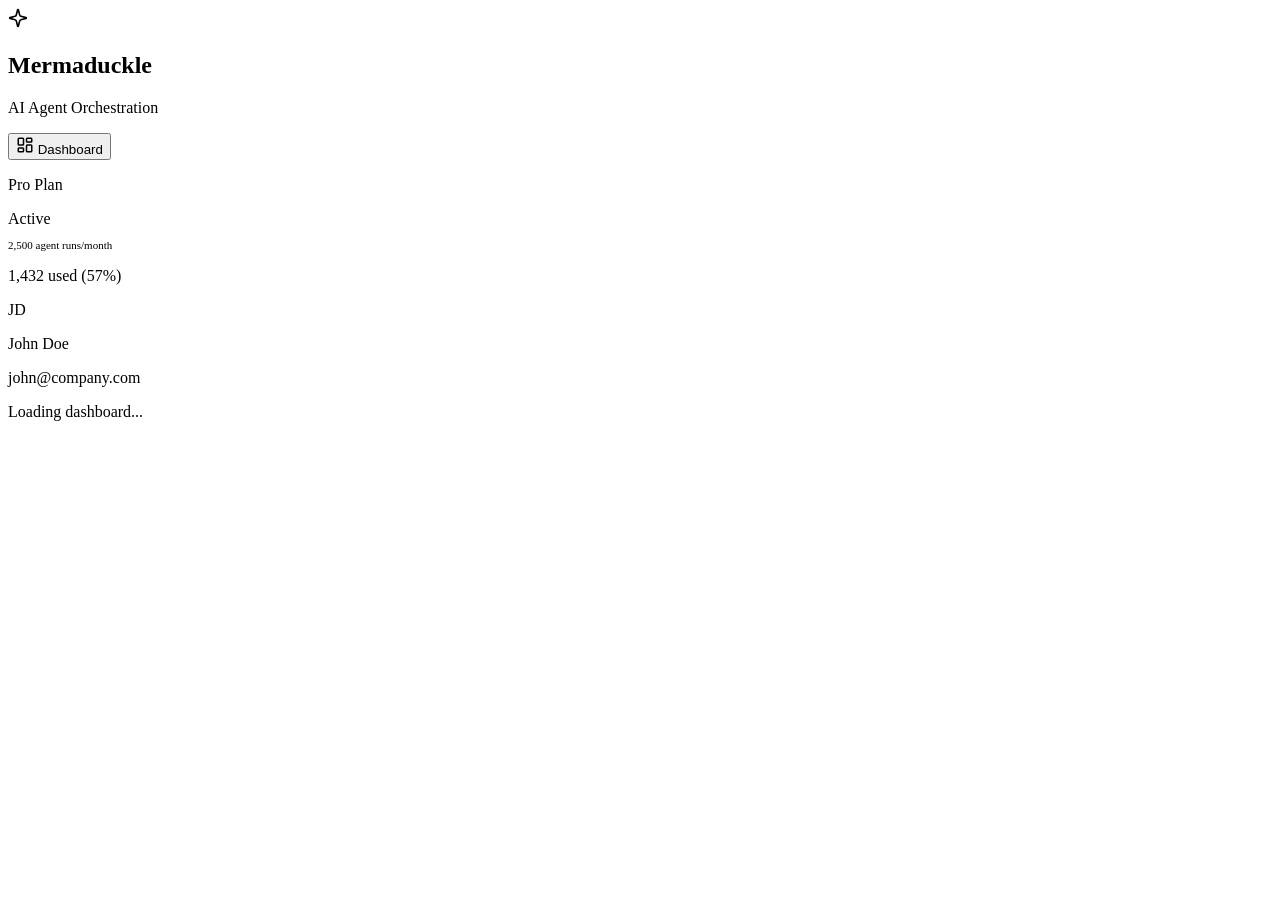
==== crates/server/static/app/index.html @ c1dc9720 "feat(marketing): add landing page and serve SPA at /app" ====
<!DOCTYPE html>
<html lang="en">
<head>
  <meta charset="UTF-8">
  <meta name="viewport" content="width=device-width, initial-scale=1.0">
  <title>Mermaduckle — AI Agent Orchestration Platform</title>
  <meta name="description" content="Build, orchestrate, govern, and deploy AI agent workflows at enterprise scale">
  <link rel="preconnect" href="https://fonts.googleapis.com">
  <link rel="preconnect" href="https://fonts.gstatic.com" crossorigin>
  <link href="https://fonts.googleapis.com/css2?family=Inter:wght@400;500;600;700&display=swap" rel="stylesheet">
  <link rel="stylesheet" href="/static/style.css">
</head>
<body>
  <div class="app-layout" id="app">
    <!-- Sidebar -->
    <aside class="sidebar">
      <div class="sidebar-logo">
        <div class="sidebar-logo-icon">
          <svg xmlns="http://www.w3.org/2000/svg" width="20" height="20" viewBox="0 0 24 24" fill="none" stroke="currentColor" stroke-width="2" stroke-linecap="round" stroke-linejoin="round"><path d="M9.937 15.5A2 2 0 0 0 8.5 14.063l-6.135-1.582a.5.5 0 0 1 0-.962L8.5 9.936A2 2 0 0 0 9.937 8.5l1.582-6.135a.5.5 0 0 1 .963 0L14.063 8.5A2 2 0 0 0 15.5 9.937l6.135 1.581a.5.5 0 0 1 0 .964L15.5 14.063a2 2 0 0 0-1.437 1.437l-1.582 6.135a.5.5 0 0 1-.963 0z"/></svg>
        </div>
        <div class="sidebar-logo-text">
          <h1>Mermaduckle</h1>
          <p>AI Agent Orchestration</p>
        </div>
      </div>

      <nav class="sidebar-nav" id="sidebar-nav">
        <button class="nav-item active" data-page="dashboard" onclick="navigate('dashboard')">
          <span class="nav-left">
            <svg xmlns="http://www.w3.org/2000/svg" width="18" height="18" viewBox="0 0 24 24" fill="none" stroke="currentColor" stroke-width="2" stroke-linecap="round" stroke-linejoin="round"><rect width="7" height="9" x="3" y="3" rx="1"/><rect width="7" height="5" x="14" y="3" rx="1"/><rect width="7" height="9" x="14" y="12" rx="1"/><rect width="7" height="5" x="3" y="16" rx="1"/></svg>
            <span>Dashboard</span>
          </span>
        </button>
        <!-- ... (rest of SPA omitted for brevity) ... -->
      </nav>

      <div class="sidebar-bottom">
        <div class="usage-card">
          <div class="usage-card-header">
            <p>Pro Plan</p>
            <span class="usage-badge">Active</span>
          </div>
          <p style="font-size:11px;color:var(--slate-400);margin-bottom:0.75rem;">2,500 agent runs/month</p>
          <div class="progress-bar"><div class="progress-fill" style="width:57%"></div></div>
          <p class="usage-text">1,432 used (57%)</p>
        </div>
        <div class="user-info">
          <div class="user-avatar"><span>JD</span></div>
          <div class="user-details">
            <p>John Doe</p>
            <p>john@company.com</p>
          </div>
        </div>
      </div>
    </aside>

    <!-- Main Content -->
    <main class="main-content">
      <div class="page-content" id="page-content">
        <div class="loading-page"><div class="spinner"></div><p>Loading dashboard...</p></div>
      </div>
    </main>
  </div>

  <script src="/static/app.js"></script>
</body>
</html>
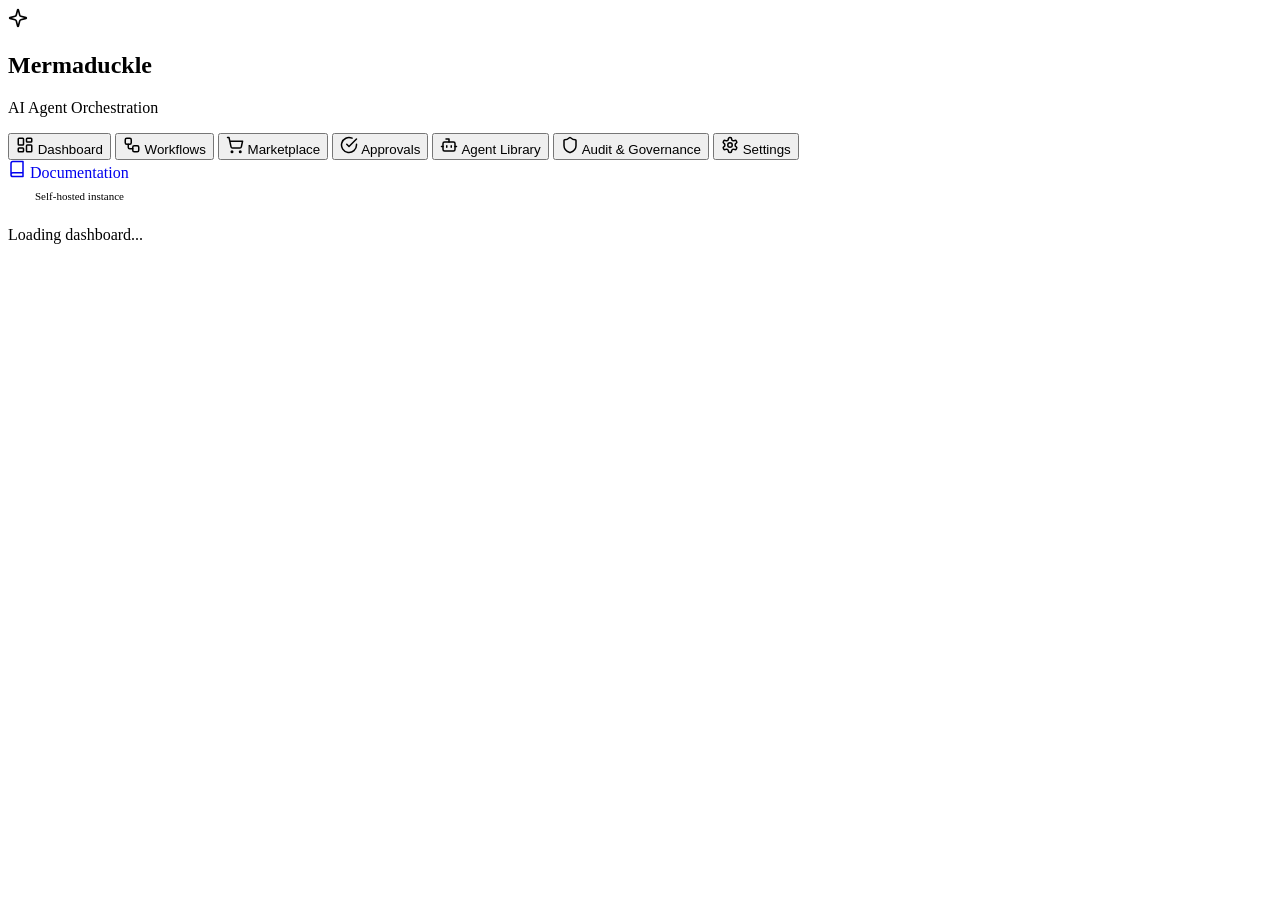
==== commit 67382a1f: "fix: marketing + app coherence and flesh out SPA - Fix app/index.html: restore all 7 sidebar nav ite" ====
--- a/crates/server/static/app/index.html
+++ b/crates/server/static/app/index.html
@@ -31,25 +31,54 @@
             <span>Dashboard</span>
           </span>
         </button>
-        <!-- ... (rest of SPA omitted for brevity) ... -->
+        <button class="nav-item" data-page="workflows" onclick="navigate('workflows')">
+          <span class="nav-left">
+            <svg xmlns="http://www.w3.org/2000/svg" width="18" height="18" viewBox="0 0 24 24" fill="none" stroke="currentColor" stroke-width="2" stroke-linecap="round" stroke-linejoin="round"><rect width="8" height="8" x="3" y="3" rx="2"/><path d="M7 11v4a2 2 0 0 0 2 2h4"/><rect width="8" height="8" x="13" y="13" rx="2"/></svg>
+            <span>Workflows</span>
+          </span>
+        </button>
+        <button class="nav-item" data-page="marketplace" onclick="navigate('marketplace')">
+          <span class="nav-left">
+            <svg xmlns="http://www.w3.org/2000/svg" width="18" height="18" viewBox="0 0 24 24" fill="none" stroke="currentColor" stroke-width="2" stroke-linecap="round" stroke-linejoin="round"><circle cx="8" cy="21" r="1"/><circle cx="19" cy="21" r="1"/><path d="M2.05 2.05h2l2.66 12.42a2 2 0 0 0 2 1.58h9.78a2 2 0 0 0 1.95-1.57l1.65-7.43H5.12"/></svg>
+            <span>Marketplace</span>
+          </span>
+        </button>
+        <button class="nav-item" data-page="approvals" onclick="navigate('approvals')">
+          <span class="nav-left">
+            <svg xmlns="http://www.w3.org/2000/svg" width="18" height="18" viewBox="0 0 24 24" fill="none" stroke="currentColor" stroke-width="2" stroke-linecap="round" stroke-linejoin="round"><path d="M22 11.08V12a10 10 0 1 1-5.93-9.14"/><polyline points="22 4 12 14.01 9 11.01"/></svg>
+            <span>Approvals</span>
+          </span>
+        </button>
+        <button class="nav-item" data-page="agents" onclick="navigate('agents')">
+          <span class="nav-left">
+            <svg xmlns="http://www.w3.org/2000/svg" width="18" height="18" viewBox="0 0 24 24" fill="none" stroke="currentColor" stroke-width="2" stroke-linecap="round" stroke-linejoin="round"><path d="M12 8V4H8"/><rect width="16" height="12" x="4" y="8" rx="2"/><path d="M2 14h2"/><path d="M20 14h2"/><path d="M15 13v2"/><path d="M9 13v2"/></svg>
+            <span>Agent Library</span>
+          </span>
+        </button>
+        <button class="nav-item" data-page="audit" onclick="navigate('audit')">
+          <span class="nav-left">
+            <svg xmlns="http://www.w3.org/2000/svg" width="18" height="18" viewBox="0 0 24 24" fill="none" stroke="currentColor" stroke-width="2" stroke-linecap="round" stroke-linejoin="round"><path d="M20 13c0 5-3.5 7.5-7.66 8.95a1 1 0 0 1-.67-.01C7.5 20.5 4 18 4 13V6a1 1 0 0 1 1-1c2 0 4.5-1.2 6.24-2.72a1.17 1.17 0 0 1 1.52 0C14.51 3.81 17 5 19 5a1 1 0 0 1 1 1z"/></svg>
+            <span>Audit & Governance</span>
+          </span>
+        </button>
+        <button class="nav-item" data-page="settings" onclick="navigate('settings')">
+          <span class="nav-left">
+            <svg xmlns="http://www.w3.org/2000/svg" width="18" height="18" viewBox="0 0 24 24" fill="none" stroke="currentColor" stroke-width="2" stroke-linecap="round" stroke-linejoin="round"><path d="M12.22 2h-.44a2 2 0 0 0-2 2v.18a2 2 0 0 1-1 1.73l-.43.25a2 2 0 0 1-2 0l-.15-.08a2 2 0 0 0-2.73.73l-.22.38a2 2 0 0 0 .73 2.73l.15.1a2 2 0 0 1 1 1.72v.51a2 2 0 0 1-1 1.74l-.15.09a2 2 0 0 0-.73 2.73l.22.38a2 2 0 0 0 2.73.73l.15-.08a2 2 0 0 1 2 0l.43.25a2 2 0 0 1 1 1.73V20a2 2 0 0 0 2 2h.44a2 2 0 0 0 2-2v-.18a2 2 0 0 1 1-1.73l.43-.25a2 2 0 0 1 2 0l.15.08a2 2 0 0 0 2.73-.73l.22-.39a2 2 0 0 0-.73-2.73l-.15-.08a2 2 0 0 1-1-1.74v-.5a2 2 0 0 1 1-1.74l.15-.09a2 2 0 0 0 .73-2.73l-.22-.38a2 2 0 0 0-2.73-.73l-.15.08a2 2 0 0 1-2 0l-.43-.25a2 2 0 0 1-1-1.73V4a2 2 0 0 0-2-2z"/><circle cx="12" cy="12" r="3"/></svg>
+            <span>Settings</span>
+          </span>
+        </button>
       </nav>
 
       <div class="sidebar-bottom">
-        <div class="usage-card">
-          <div class="usage-card-header">
-            <p>Pro Plan</p>
-            <span class="usage-badge">Active</span>
-          </div>
-          <p style="font-size:11px;color:var(--slate-400);margin-bottom:0.75rem;">2,500 agent runs/month</p>
-          <div class="progress-bar"><div class="progress-fill" style="width:57%"></div></div>
-          <p class="usage-text">1,432 used (57%)</p>
-        </div>
-        <div class="user-info">
-          <div class="user-avatar"><span>JD</span></div>
-          <div class="user-details">
-            <p>John Doe</p>
-            <p>john@company.com</p>
-          </div>
+        <a href="/docs" class="nav-item" style="text-decoration:none;">
+          <span class="nav-left">
+            <svg xmlns="http://www.w3.org/2000/svg" width="18" height="18" viewBox="0 0 24 24" fill="none" stroke="currentColor" stroke-width="2" stroke-linecap="round" stroke-linejoin="round"><path d="M4 19.5v-15A2.5 2.5 0 0 1 6.5 2H20v20H6.5a2.5 2.5 0 0 1 0-5H20"/></svg>
+            <span>Documentation</span>
+          </span>
+        </a>
+        <div style="padding:0.5rem 0.75rem;display:flex;align-items:center;gap:0.5rem;">
+          <span style="width:7px;height:7px;border-radius:50%;background:var(--emerald-400);display:inline-block;flex-shrink:0;"></span>
+          <span style="font-size:11px;color:var(--slate-500);">Self-hosted instance</span>
         </div>
       </div>
     </aside>
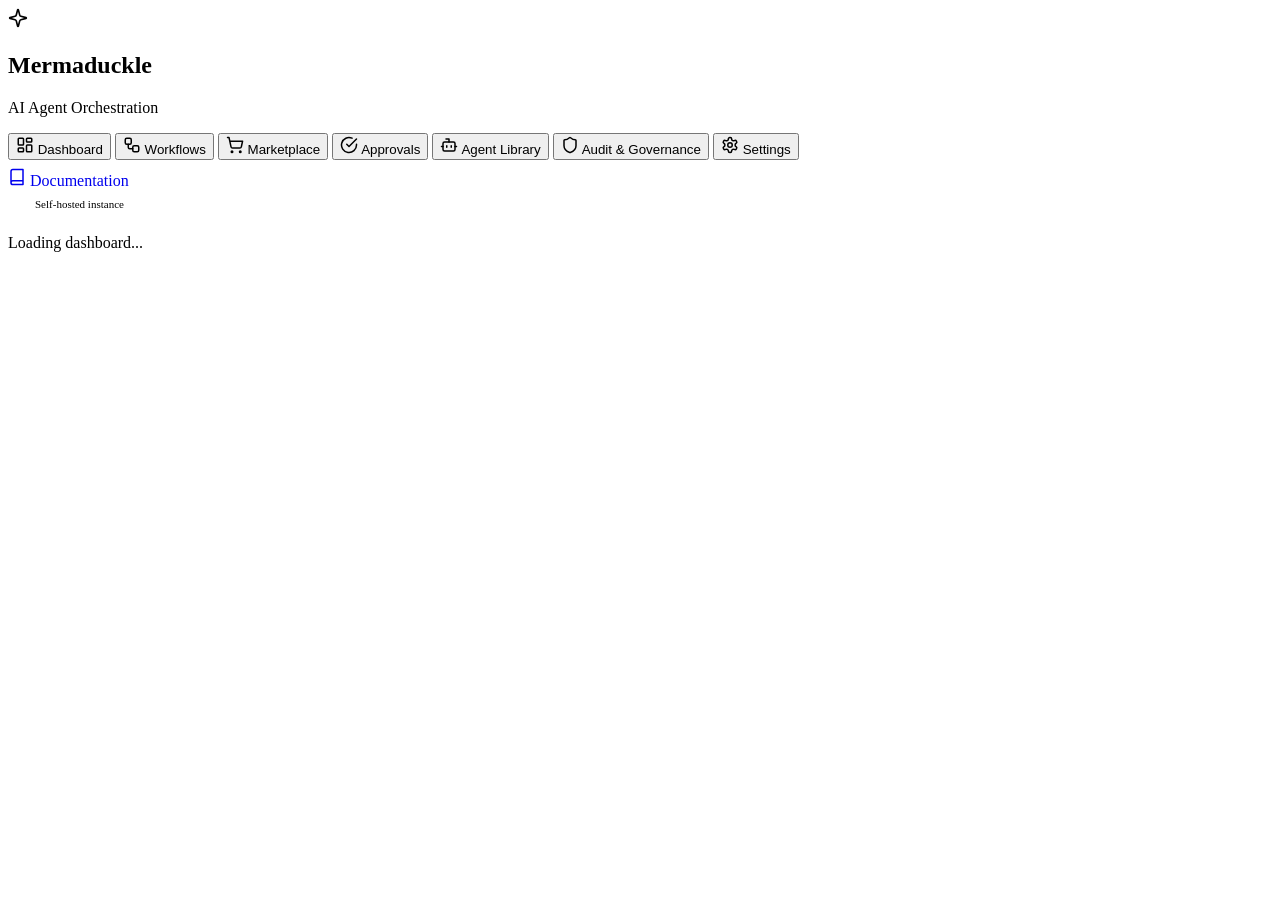
==== commit 5c78ce6f: "feat: add user auth — free sign-in/sign-up gates the app - Add users and sessions tables to SQLite s" ====
--- a/crates/server/static/app/index.html
+++ b/crates/server/static/app/index.html
@@ -70,6 +70,7 @@
       </nav>
 
       <div class="sidebar-bottom">
+        <div id="user-display" style="padding:0.25rem 0.75rem;"></div>
         <a href="/docs" class="nav-item" style="text-decoration:none;">
           <span class="nav-left">
             <svg xmlns="http://www.w3.org/2000/svg" width="18" height="18" viewBox="0 0 24 24" fill="none" stroke="currentColor" stroke-width="2" stroke-linecap="round" stroke-linejoin="round"><path d="M4 19.5v-15A2.5 2.5 0 0 1 6.5 2H20v20H6.5a2.5 2.5 0 0 1 0-5H20"/></svg>
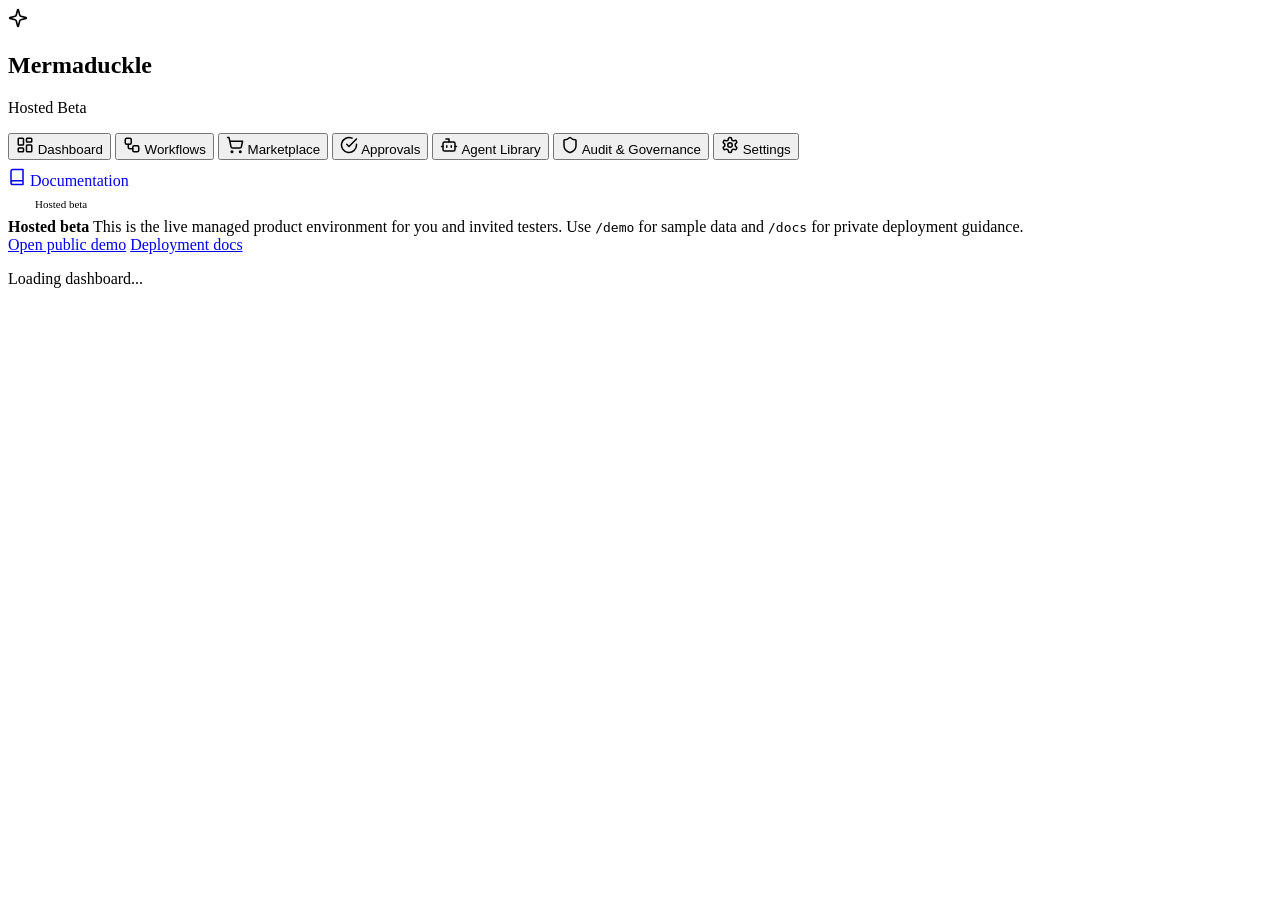
==== commit cc5849a7: "fix: split demo from hosted beta and stabilize startup" ====
--- a/crates/server/static/app/index.html
+++ b/crates/server/static/app/index.html
@@ -3,12 +3,13 @@
 <head>
   <meta charset="UTF-8">
   <meta name="viewport" content="width=device-width, initial-scale=1.0">
-  <title>Mermaduckle — AI Agent Orchestration Platform</title>
-  <meta name="description" content="Build, orchestrate, govern, and deploy AI agent workflows at enterprise scale">
+  <title>Mermaduckle Hosted Beta — AI Workflow Platform</title>
+  <meta name="description" content="Hosted beta for Mermaduckle, the AI workflow control plane with approvals, audit, and operational controls.">
   <link rel="preconnect" href="https://fonts.googleapis.com">
   <link rel="preconnect" href="https://fonts.gstatic.com" crossorigin>
   <link href="https://fonts.googleapis.com/css2?family=Inter:wght@400;500;600;700&display=swap" rel="stylesheet">
-  <link rel="stylesheet" href="/static/style.css">
+  <link rel="stylesheet" href="/static/style.css?v=3">
+  <link rel="stylesheet" href="/static/app/app-beta.css?v=1">
 </head>
 <body>
   <div class="app-layout" id="app">
@@ -20,7 +21,7 @@
         </div>
         <div class="sidebar-logo-text">
           <h1>Mermaduckle</h1>
-          <p>AI Agent Orchestration</p>
+          <p>Hosted Beta</p>
         </div>
       </div>
 
@@ -79,19 +80,29 @@
         </a>
         <div style="padding:0.5rem 0.75rem;display:flex;align-items:center;gap:0.5rem;">
           <span style="width:7px;height:7px;border-radius:50%;background:var(--emerald-400);display:inline-block;flex-shrink:0;"></span>
-          <span style="font-size:11px;color:var(--slate-500);">Self-hosted instance</span>
+          <span style="font-size:11px;color:var(--slate-500);">Hosted beta</span>
         </div>
       </div>
     </aside>
 
     <!-- Main Content -->
     <main class="main-content">
+      <section class="app-beta-banner">
+        <div>
+          <strong>Hosted beta</strong>
+          <span>This is the live managed product environment for you and invited testers. Use <code>/demo</code> for sample data and <code>/docs</code> for private deployment guidance.</span>
+        </div>
+        <div class="app-beta-banner-actions">
+          <a class="btn-glass" href="/demo">Open public demo</a>
+          <a class="btn-primary" href="/docs">Deployment docs</a>
+        </div>
+      </section>
       <div class="page-content" id="page-content">
         <div class="loading-page"><div class="spinner"></div><p>Loading dashboard...</p></div>
       </div>
     </main>
   </div>
 
-  <script src="/static/app.js"></script>
+  <script src="/static/app.js?v=3"></script>
 </body>
 </html>
